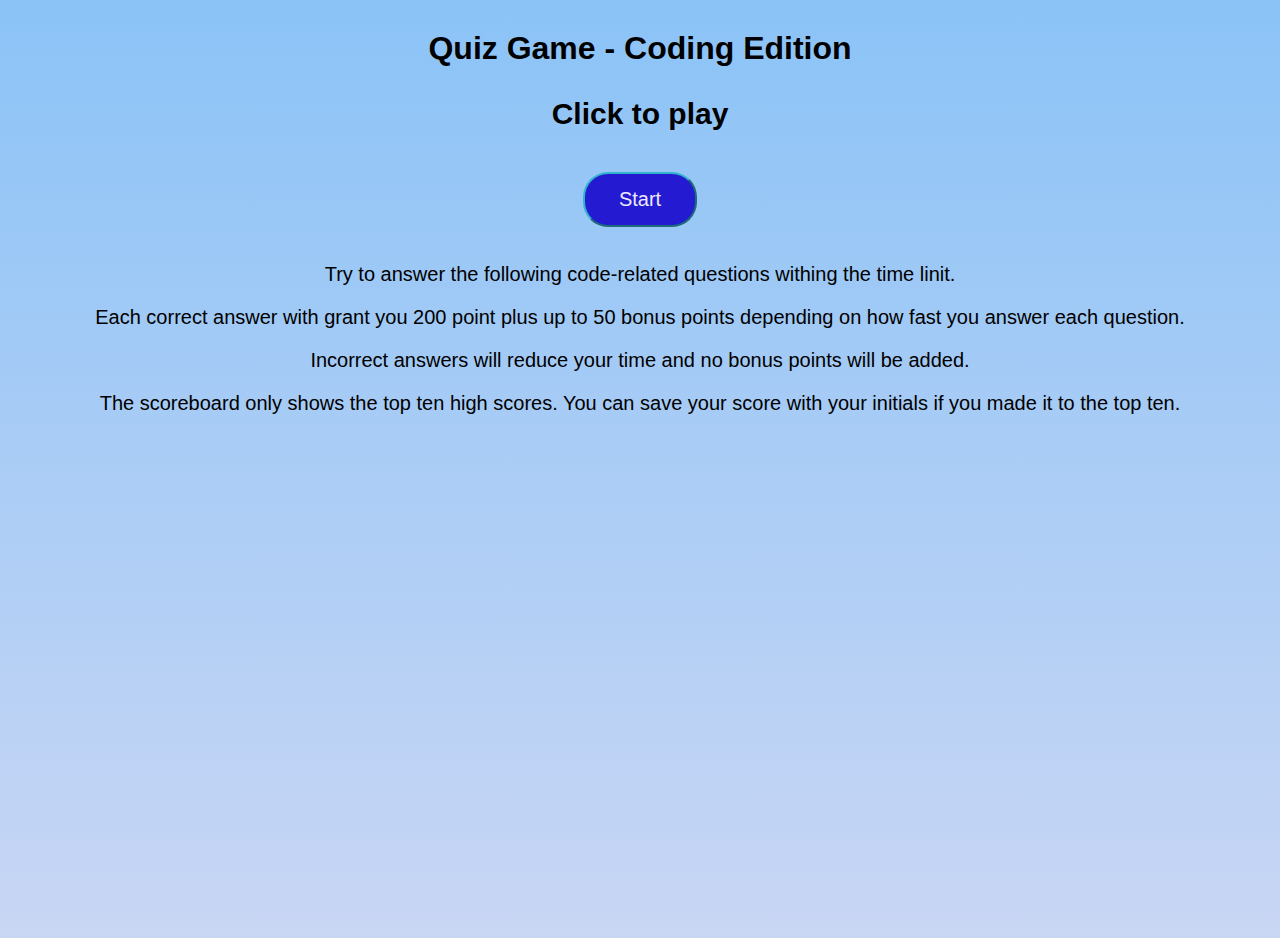
==== index.html @ f368b23b "rename html" ====
<!DOCTYPE html>
<html lang="en">

    <head>
        <meta charset="UTF-8"/>
        <meta http-equiv="X-UA-Compatible" content="IE=edge"/>
        <meta name="viewport" content="width=device-width, initial-scale=1.0"/>
        <title>Quiz Game</title>
        <link rel="stylesheet" href="./css/style.css" />
    </head>

    <body>
        
        <header>
           <h1>Quiz Game - Coding Edition</h1> 
        </header>
        
        <main>
            <div >
                <h2> Click to play</h2>
            </div>
            <!--buttons-->
            
                <button id="start-button" value="create page" class="btn" onclick="switchToQuiz()">
                    Start
                </button>      
            <!--end of buttons-->

            <div iid="info">
                <p>
                    Try to answer the following code-related questions withing the time linit.
                </p>
                <p>
                    Each correct answer with grant you 200 point plus up to 50 bonus points depending on how fast you answer each question.
                </p>
                <p>
                    Incorrect answers will reduce your time and no bonus points will be added.
                </p>
                <p>
                    The scoreboard only shows the top ten high scores. You can save your score with your initials if you made it to the top ten.
                </p>
                
            </div>
        </main>

        <script src="./js/start.js"></script>
    </body>

</html>
---- css/style.css ----
body
{
    background-image: linear-gradient(rgb(139, 195, 247), rgb(201, 214, 244));
    
    font-family: sans-serif;
    text-align: center;
    align-items: center;
    min-height: 100vh;
}
main > *
{
    font-size: 20px;
}

h1
{
    margin: 30px;
}


#timer
{
    width:100px;
    height:75px;
    line-height: 75px;
    border-width: 30px;
    border-radius: 50%;
    background-color: rgb(7, 131, 255);
    color:azure;
    margin: 0  auto;
    
}

#question
{
    font-size: 30px;
}

.btn
{
    border-radius: 25px;
    border-color: rgb(50, 181, 204);
    margin: 16px;
    padding: 14px 34px;
    color: rgb(237, 233, 255);
    background-color: rgb(36, 26, 210);
    font-size: 20px;
}

.but-q
{
    min-width: 250px;
    align-items: center;    
}


/*score page*/
#name
{
    margin-left: 10px;
    min-width: 100px;
}

#scoreList
{
    text-align: right;
    margin-left: 50px;
}

ul 
{
    list-style: none;
    padding: 0;
    
}
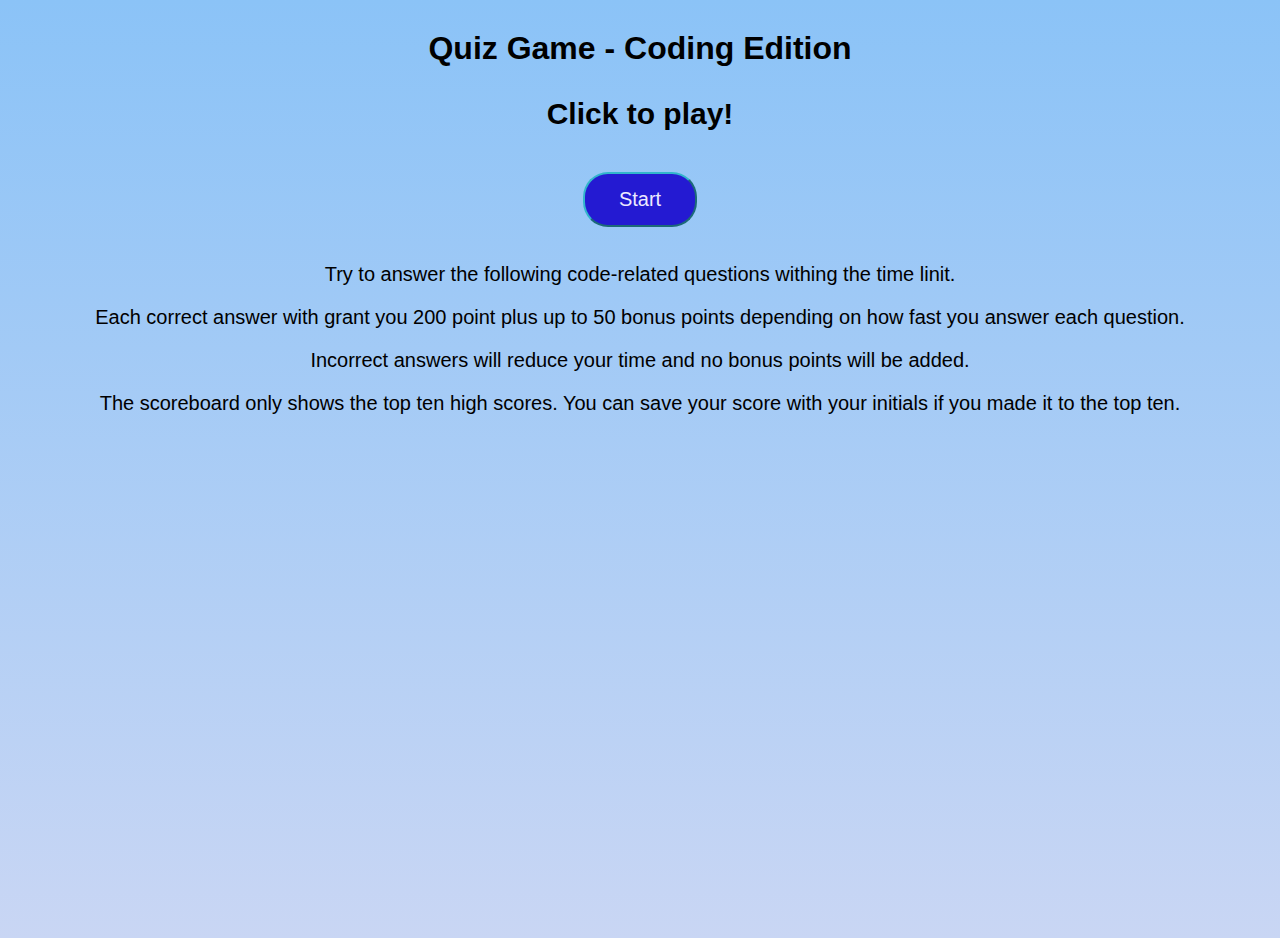
==== commit c924edfc: "test git page update" ====
--- a/index.html
+++ b/index.html
@@ -17,7 +17,7 @@
         
         <main>
             <div >
-                <h2> Click to play</h2>
+                <h2> Click to play!</h2>
             </div>
             <!--buttons-->
             
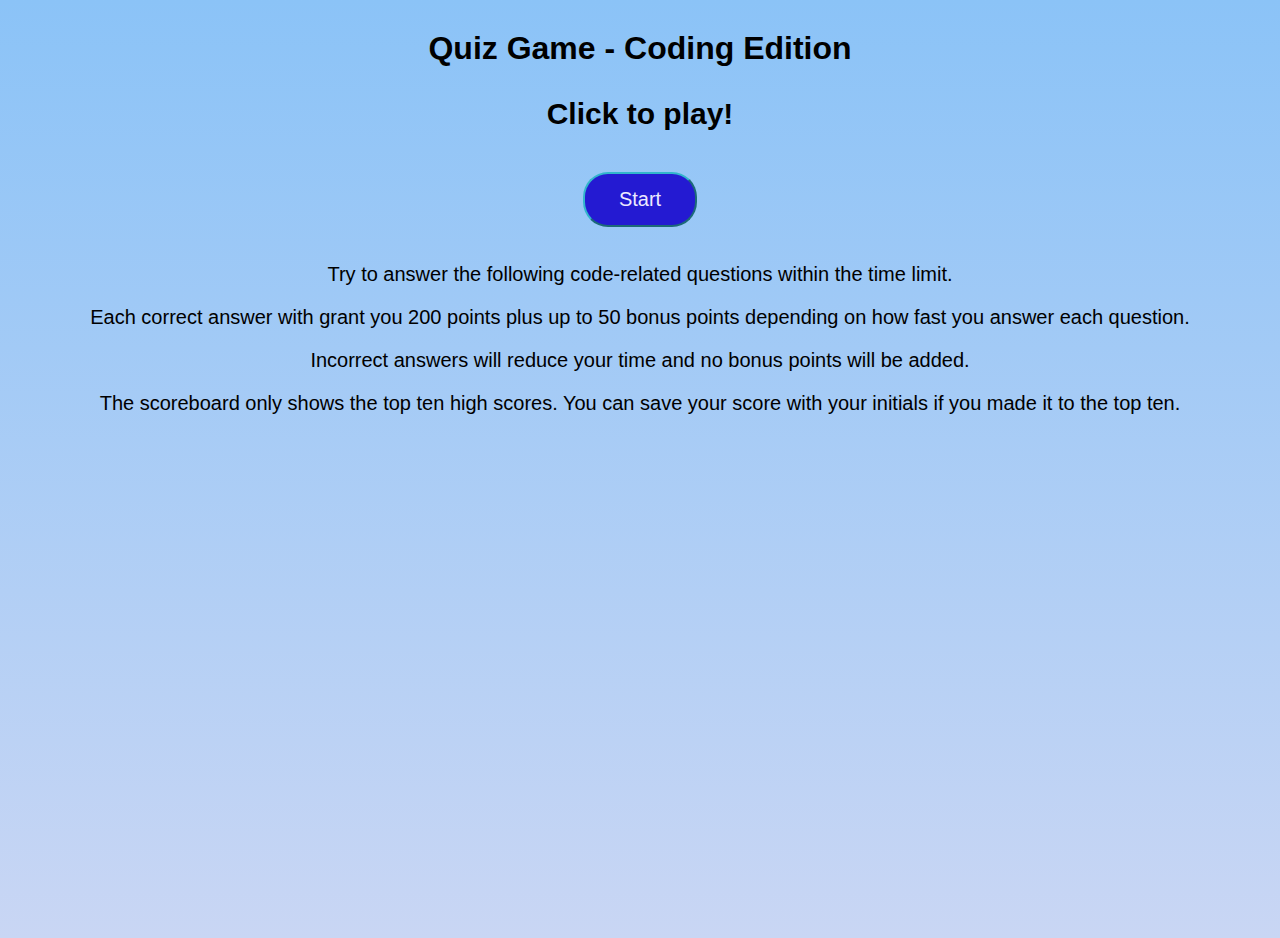
==== commit 8ba6472f: "README update" ====
--- a/index.html
+++ b/index.html
@@ -28,10 +28,10 @@
 
             <div iid="info">
                 <p>
-                    Try to answer the following code-related questions withing the time linit.
+                    Try to answer the following code-related questions within the time limit.
                 </p>
                 <p>
-                    Each correct answer with grant you 200 point plus up to 50 bonus points depending on how fast you answer each question.
+                    Each correct answer with grant you 200 points plus up to 50 bonus points depending on how fast you answer each question.
                 </p>
                 <p>
                     Incorrect answers will reduce your time and no bonus points will be added.
